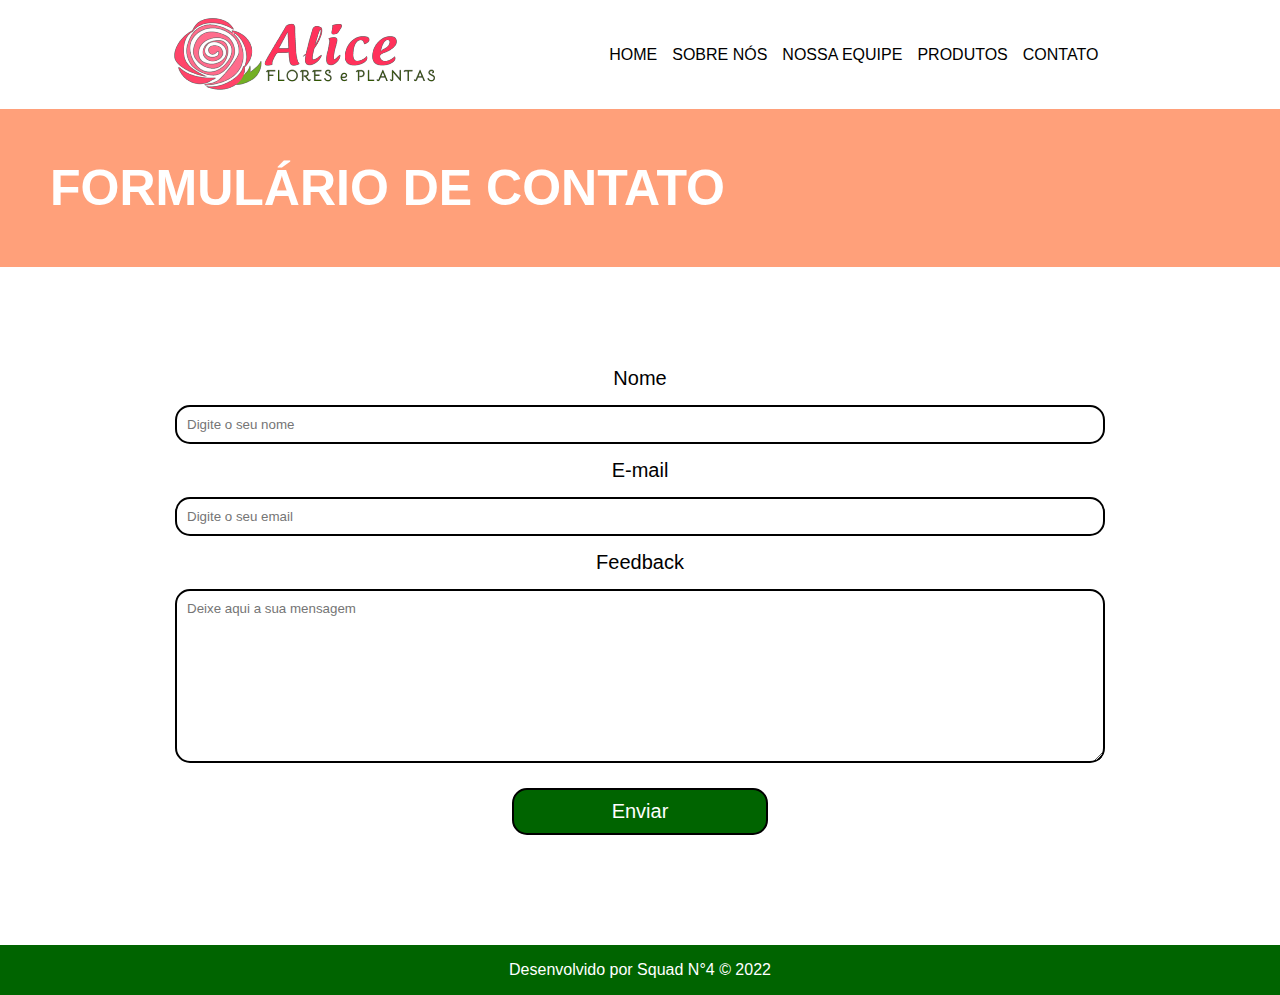
==== html/contato.html @ dda4c0a4 "Adicionando items" ====
<!DOCTYPE html>
<html lang="pt-br">

<head>
    <meta charset="UTF-8">
    <meta http-equiv="X-UA-Compatible" content="IE=edge">
    <meta name="viewport" content="width=device-width, initial-scale=1.0">
    <!-- INICIO - Título site e ícone de favorito-->
    <title>Alice - Flores e Plantas</title>
    <link rel="shortcut icon" href="../img/favicon.png" type="image/x-icon">
    <!-- FIM - Título site e ícone de favorito-->

    <!-- INICIO - Ancoragem js e css-->
    <link rel="stylesheet" href="../css/style.css">
    <script src="../js/script.js"></script>
    <!-- FIM - Ancoragem js e css-->
</head>

<body>
    <!-- INICIO - Cabeçalho com menu, logo e imagem no título principal-->
    <header>
        <!-- INICIO - Menu com logo-->
        <nav>
            <div class="container-logo"> <img src="../img/logonav.png" alt="Logo Alice plantas e flores">
            </div>
            <div class="container-menu">
                <ul>
                    <li><a href="../index.html">Home</a></li>
                    <li><a href="../html/sobre.html">Sobre nós</a></li>
                    <li><a href="../html/equipe.html">Nossa equipe</a></li>
                    <li><a href="../html/produtos.html">Produtos</a></li>
                    <li><a href="../html/contato.html">Contato</a></li>
                </ul>
            </div>
        </nav>
        <!-- FIM - Menu com logo-->
    </header>


    <main id="mainform">
        <div>
            <h1>Formulário de contato</h1>
        </div>
        <div class="main-form">
            <form action="../index.html">
                <label>Nome</label>
                <input type="text" placeholder="Digite o seu nome" required="">
                <label>E-mail</label>
                <input type="email" placeholder="Digite o seu email" required="">
                <label>Feedback</label>
                <textarea cols="40" rows="10" placeholder="Deixe aqui a sua mensagem" required=""></textarea>
                <button type="submit" onclick="funcao1()" value="Exibir alerta">Enviar</button>
            </form>
        </div>
        <!-- INICIO - Formulário-->
        <!-- FIM - Formulário-->
    </main>

    <!-- INICIO - Rodapé-->
    <footer>
        <div class="container">
            <p>Desenvolvido por Squad N°4 © 2022</p>
        </div>
        </div>
    </footer>
    <!-- FIM - Rodapé-->

</body>
---- css/style.css ----
/* INICIO - Reset CSS*/
* {
    padding: 0;
    margin: 0;
    box-sizing: border-box;
    font-family: 'Poppins', sans-serif;
}

/* FIM - Reset CSS*/

/* INICIO - Configurações padrão para todas as tags*/
a {
    text-decoration: none;
    color: black
}

h1 {
    text-transform: uppercase
}

@import url('https://fonts.googleapis.com/css2?family=Poppins:ital@1&display=swap');

/* FIM - Configurações padrão para todas as tags*/

/* INICIO - Configurações do menu de mavegação*/

.container-logo {
    display: inline-flex;
}

.container-menu {
    display: inline-flex;
}

nav {
    display: flex;
    justify-content: space-evenly;
    align-items: center;
    padding: 15px;
}

nav ul {
    list-style: none;
    display: flex;
    flex-flow: wrap;
    gap: 15px;
    text-transform: uppercase;
    padding: 15px;
}

/* FIM - Configurações do menu de mavegação*/

/* INICIO - Configuração da imagem e título principal*/

header img {
    width: 100%;
    margin: 0;
}

header h1 {
    justify-content: center;
    text-align: center;
    margin-top: 50px;
}

/* FIM - Configuração da imagem e título principal*/

/* INICIO - Configuração do main*/
.main-hd {
    display: flex;
    align-items: center;
    margin-top: 55px;
}

main img {
    width: 424px;
    left: 149px;
    top: 550px;
    margin: 50px;
}

.maintext {
    flex-wrap: wrap;
}

/* FIM - Configuração do main*/


/* INICIO - Configuração do rodapé */

footer {
    width: 100vw;
    height: 50px;
    padding: 25px;
    background-color: darkgreen;
    display: flex;
    justify-content: center;
    align-items: center;
    color: #fff;
}

.container ul {
    display: flex;
    list-style: none;
}

/* FIM - Configuração do rodapé*/

/*FIM DA PÁGINA PRINCIPAL INDEX*/


/* INICIO - PÁGINA SOBRE*/

.container-sobre h3 {
    font-size: 45px;
    color: #fff;
    background-color: darksalmon;
    width: 100vw;
    height: 75px;
    text-align: center;
    justify-items: center;
    padding: 10px;
    text-transform: uppercase;
    letter-spacing: 5px;
}

.container-sobre {
    display: flex;
    flex-direction: column;
    justify-content: center;
    align-items: center;
    margin: 45px 0 45px 0;
    gap: 50px;
}

.texto-sobre {
    display: flex;
    align-items: center;
    width: 60vw;
    padding: 15px;
}

.mapouter {
    display: flex;
    justify-content: center;
    height: 400px;
    width: 600px;
    margin: 25px;
}

.gmap_canvas {
    display: flex;
    justify-content: center;
    background: none !important;
    height: 400px;
    width: 600px;
}

/* FIM - PÁGINA SOBRE*/

/* INICIO - PAGINA DA EQUIPE*/
/* Imagens aleatórias - Essa pessoas não existem. São criadas por inteligencia artificial (https://thispersondoesnotexist.com/)*/

aside {
    display: flex;
    justify-content: center;
}

.container-equipe {
    padding: 20px;
    display: flex;
    justify-content: center;
    margin: 10px 20px 50px 20px;
    gap: 40px;
    width: 80vw;
    height: 80vh;
    margin: 30px;
}


.container-equipe img {
    width: 200px;
}

.container-equipe h3 {
    margin: 20px;
}

/* FIM - PAGINA DA EQUIPE*/


/* INICIO - PAGINA DE PRODUTOS*/

#mainprodutos {
    margin: 10px
}

#mainprodutos h3 {
    margin: 20px 0 20px 0;
    font-size: 45px;
    color: #fff;
    background-color: darksalmon;
    width: 100vw;
    height: 75px;
    text-align: center;
    justify-items: center;
    padding: 10px;
    text-transform: uppercase;
    letter-spacing: 5px;
}

#mainprodutos button {
    border: solid black 2px;
    padding: 5px;
    cursor: pointer;
}

.linha1 {
    display: flex;
    justify-content: space-evenly;
    gap: 40px
}

.linha1 img {
    width: auto;
    align-items: center;
}

.linha1 p {
    background-color: green;
    color: #fff;
    width: 250px;
    height: 50px;
    display: flex;
    align-items: center;
    justify-content: center;
}

.item {
    display: flex;
    flex-direction: column;
    row-gap: 10px;

    justify-content: center;
    align-items: center;
}

/*FINAL DA LINHA 1*/
.linha2 {
    display: flex;
    justify-content: space-evenly;
}

.linha2 img {
    width: auto;
    align-items: center;
}

.linha2 p {
    background-color: green;
    color: #fff;
    width: 250px;
    height: 50px;
    display: flex;
    align-items: center;
    justify-content: center;
}

/*FINAL DA LINHA 2*/
.linha3 {
    display: flex;
    justify-content: space-evenly;
}

.linha3 img {
    width: auto;
    align-items: center;
}

.linha3 p {
    background-color: green;
    color: #fff;
    width: 250px;
    height: 50px;
    display: flex;
    align-items: center;
    justify-content: center;
}

/* FIM - PAGINA DE PRODUTOS */



/* INICIO - PAGINA DE CONTATOS*/

/*INICIO - Configuração do formulário*/

.main-form {
    display: flex;
    flex-direction: column;
    justify-content: center;
    align-items: center;
}
.main-form button {background-color: darkgreen; color: #fff;}

main h1 {
    font-size: 50px;
    background-color: lightsalmon;
    padding: 50px;
    width: 100vw;
    color: #fff;
}

form {
    margin: 80px;
    display: flex;
    flex-direction: column;
    width: 75vw;
    row-gap: 10px;
    padding: 15px;
    align-items: center;
}

form label {
    color: black;
    font-size: 20px;
    padding: 5px;
    ;
}

form input {
    border: 2px solid;
    border-radius: 15px;
    padding: 10px;
    width: 100%;
}

form textarea {
    border: 2px solid;
    border-radius: 15px;
    padding: 10px;
    width: 100%;
}

form button {
    border: 2px solid black;
    border-radius: 15px;
    padding: 10px;
    width: 20vw;
    margin: 15px;
    cursor: pointer;
    color: black;
    font-size: 20px;
}

/*FIM - Configuração do formulário*/

/* INICIO - PAGINA DE CONTATOS*/
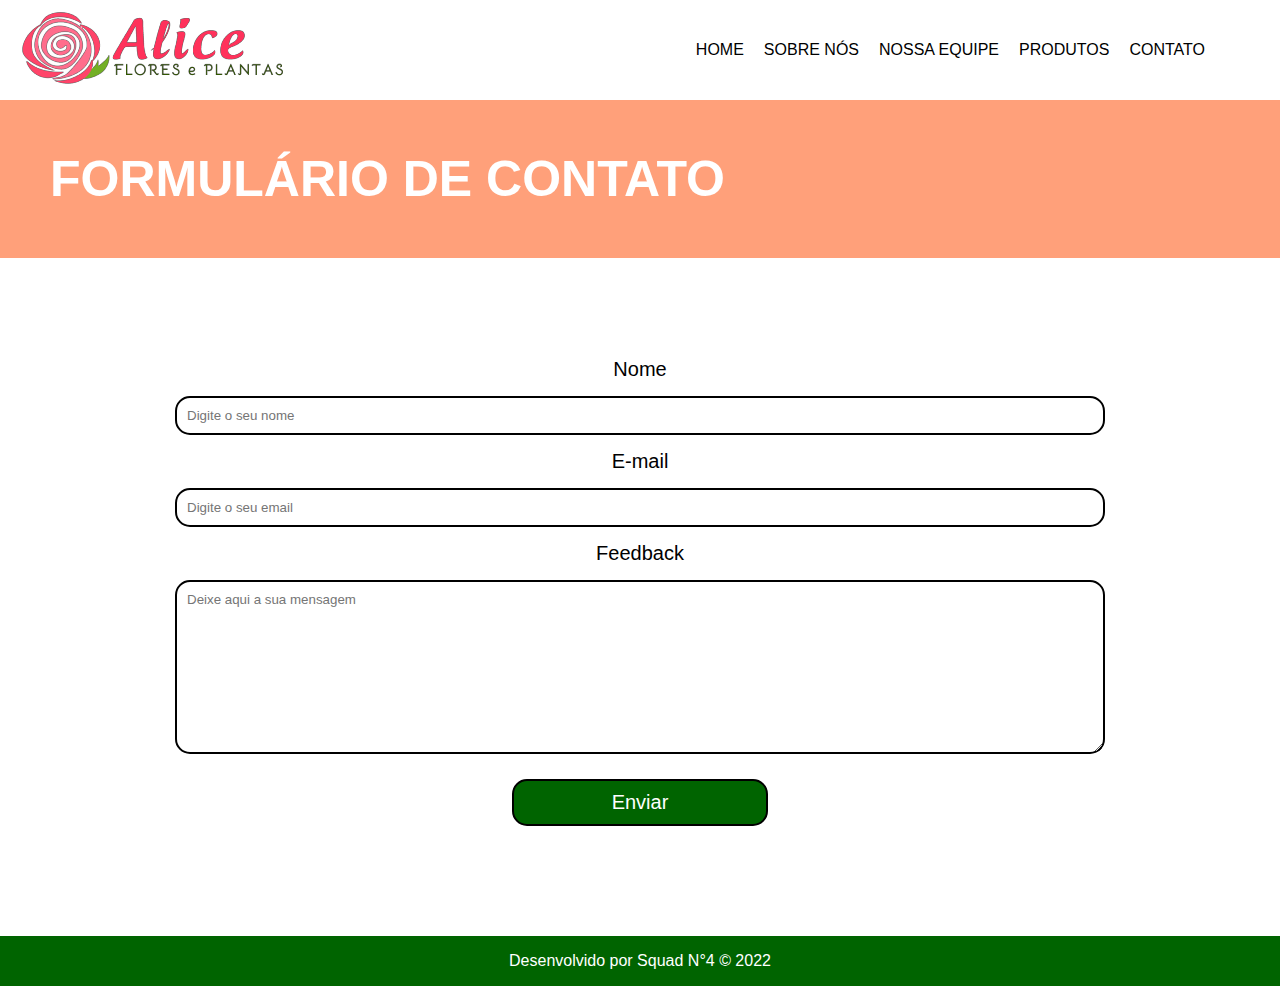
==== commit 785d399f: "Update contato.html" ====
--- a/html/contato.html
+++ b/html/contato.html
@@ -21,7 +21,7 @@
     <header>
         <!-- INICIO - Menu com logo-->
         <nav>
-            <div class="container-logo"> <img src="../img/logonav.png" alt="Logo Alice plantas e flores">
+            <div class="container-logo"><a href="../index.html"><img src="../img/logonav.png" alt="Logo Alice plantas e flores"></a>
             </div>
             <div class="container-menu">
                 <ul>
@@ -65,4 +65,4 @@
     </footer>
     <!-- FIM - Rodapé-->
 
-</body>+</body>
--- a/css/style.css
+++ b/css/style.css
@@ -25,27 +25,31 @@
 /* INICIO - Configurações do menu de mavegação*/
 
 .container-logo {
-    display: inline-flex;
-}
-
-.container-menu {
-    display: inline-flex;
+    margin-left: 15px;
 }
 
 nav {
     display: flex;
-    justify-content: space-evenly;
-    align-items: center;
-    padding: 15px;
+    justify-content: space-between;
+    align-items: center;
+    width: 100vw;
+    height: 100px;
 }
 
 nav ul {
     list-style: none;
     display: flex;
+    align-items: center;
     flex-flow: wrap;
-    gap: 15px;
     text-transform: uppercase;
+    gap: 20px;
+    margin-right: 50px;
+    padding: 25px;
+}
+
+ul li a:hover {border-radius: 15px;
     padding: 15px;
+    background-color: lightcoral
 }
 
 /* FIM - Configurações do menu de mavegação*/
@@ -67,21 +71,33 @@
 
 /* INICIO - Configuração do main*/
 .main-hd {
-    display: flex;
-    align-items: center;
+    width: 100vw;
+    display: flex;
+    align-items: center;
+    justify-content:center;
     margin-top: 55px;
 }
 
 main img {
-    width: 424px;
+    width: 624px;
     left: 149px;
     top: 550px;
-    margin: 50px;
-}
-
-.maintext {
+}
+
+.text-main {
     flex-wrap: wrap;
-}
+    width: 50vw;
+    height: 50vh;
+    text-align: center;
+    justify-content: center;
+}
+
+#fachada  {
+    width: 100vw;}
+
+#slogan {
+    width: 100vw;
+    align-items: center;}
 
 /* FIM - Configuração do main*/
 
@@ -112,7 +128,7 @@
 /* INICIO - PÁGINA SOBRE*/
 
 .container-sobre h3 {
-    font-size: 45px;
+    font-size: 35px;
     color: #fff;
     background-color: darksalmon;
     width: 100vw;
@@ -124,21 +140,24 @@
     letter-spacing: 5px;
 }
 
-.container-sobre {
+.container-sobre { 
     display: flex;
     flex-direction: column;
     justify-content: center;
     align-items: center;
-    margin: 45px 0 45px 0;
-    gap: 50px;
+    width: 100vw;
+
 }
 
 .texto-sobre {
     display: flex;
     align-items: center;
-    width: 60vw;
+    width: 75vw;
     padding: 15px;
-}
+    gap: 15px;
+}
+
+/* Códigos da embed do mapa*/
 
 .mapouter {
     display: flex;
@@ -301,7 +320,11 @@
     justify-content: center;
     align-items: center;
 }
-.main-form button {background-color: darkgreen; color: #fff;}
+
+.main-form button {
+    background-color: darkgreen;
+    color: #fff;
+}
 
 main h1 {
     font-size: 50px;
@@ -355,4 +378,4 @@
 
 /*FIM - Configuração do formulário*/
 
-/* INICIO - PAGINA DE CONTATOS*/+/* INICIO - PAGINA DE CONTATOS*/
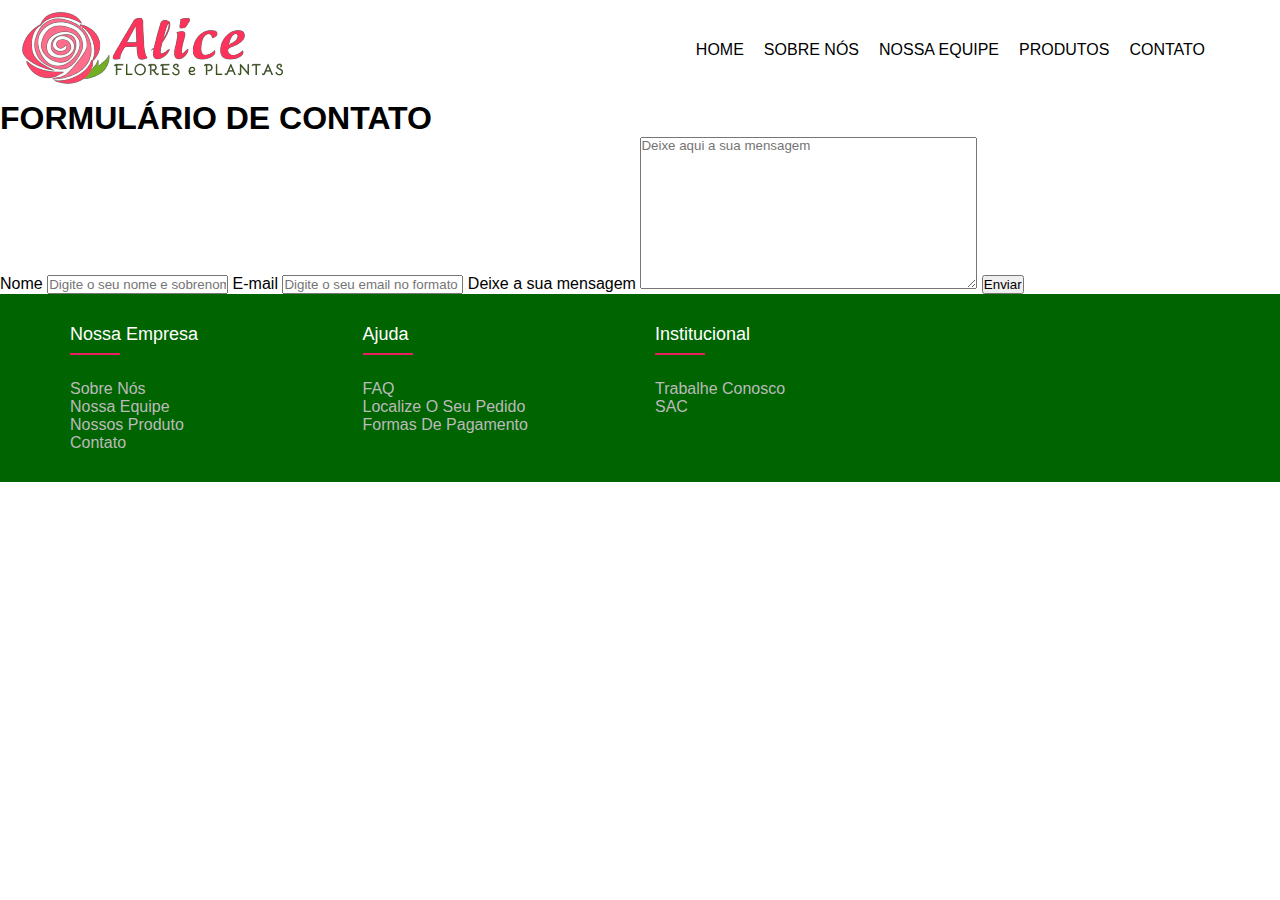
==== commit 1d9c1148: "null" ====
--- a/html/contato.html
+++ b/html/contato.html
@@ -21,7 +21,8 @@
     <header>
         <!-- INICIO - Menu com logo-->
         <nav>
-            <div class="container-logo"><a href="../index.html"><img src="../img/logonav.png" alt="Logo Alice plantas e flores"></a>
+            <div class="container-logo"><a href="../index.html"><img src="../img/logonav.png"
+                        alt="Logo Alice plantas e flores"></a>
             </div>
             <div class="container-menu">
                 <ul>
@@ -35,7 +36,7 @@
         </nav>
         <!-- FIM - Menu com logo-->
     </header>
-
+    <!-- INICIO - Formulário-->
 
     <main id="mainform">
         <div>
@@ -44,25 +45,50 @@
         <div class="main-form">
             <form action="../index.html">
                 <label>Nome</label>
-                <input type="text" placeholder="Digite o seu nome" required="">
+                <input type="text" placeholder="Digite o seu nome e sobrenome" required="">
                 <label>E-mail</label>
-                <input type="email" placeholder="Digite o seu email" required="">
-                <label>Feedback</label>
+                <input type="email" placeholder="Digite o seu email no formato exemplo@email.com" required="">
+                <label>Deixe a sua mensagem</label>
                 <textarea cols="40" rows="10" placeholder="Deixe aqui a sua mensagem" required=""></textarea>
-                <button type="submit" onclick="funcao1()" value="Exibir alerta">Enviar</button>
+                <button type="submit" onclick="" value="Exibir alerta">Enviar</button>
             </form>
         </div>
-        <!-- INICIO - Formulário-->
         <!-- FIM - Formulário-->
+
     </main>
 
     <!-- INICIO - Rodapé-->
-    <footer>
+    <footer class="footer">
         <div class="container">
-            <p>Desenvolvido por Squad N°4 © 2022</p>
-        </div>
-        </div>
+            <div class="row">
+
+                <div class="footer-col">
+                    <h4>Nossa empresa</h4>
+                    <ul>
+                        <li><a href="../html/sobre.html">Sobre nós</a></li>
+                        <li><a href="../html/equipe.html">Nossa equipe</a></li>
+                        <li><a href="../html/produtos.html">Nossos produto</a></li>
+                        <li><a href="../html/contato.html">Contato</a></li>
+                    </ul>
+                </div>
+
+                <div class="footer-col">
+                    <h4>Ajuda</h4>
+                    <ul>
+                        <li><a href="#">FAQ</a></li>
+                        <li><a href="#">Localize o seu pedido</a></li>
+                        <li><a href="#">Formas de pagamento</a></li>
+                    </ul>
+                </div>
+
+                <div class="footer-col">
+                    <h4>Institucional</h4>
+                    <ul>
+                        <li><a href="#">Trabalhe conosco</a></li>
+                        <li><a href="#">SAC</a></li>
+                    </ul>
+                </div>
     </footer>
     <!-- FIM - Rodapé-->
 
-</body>
+</body>--- a/css/style.css
+++ b/css/style.css
@@ -19,6 +19,8 @@
 }
 
 @import url('https://fonts.googleapis.com/css2?family=Poppins:ital@1&display=swap');
+@import url('https://fonts.googleapis.com/css2?family=Crimson+Pro:wght@300&display=swap');
+
 
 /* FIM - Configurações padrão para todas as tags*/
 
@@ -47,7 +49,9 @@
     padding: 25px;
 }
 
-ul li a:hover {border-radius: 15px;
+
+ul li a:hover {
+    border-radius: 15px;
     padding: 15px;
     background-color: lightcoral
 }
@@ -65,6 +69,8 @@
     justify-content: center;
     text-align: center;
     margin-top: 50px;
+    font-family: 'Crimson Pro', serif;
+
 }
 
 /* FIM - Configuração da imagem e título principal*/
@@ -74,7 +80,7 @@
     width: 100vw;
     display: flex;
     align-items: center;
-    justify-content:center;
+    justify-content: center;
     margin-top: 55px;
 }
 
@@ -92,32 +98,105 @@
     justify-content: center;
 }
 
-#fachada  {
-    width: 100vw;}
-
-#slogan {
-    width: 100vw;
-    align-items: center;}
 
 /* FIM - Configuração do main*/
 
 
 /* INICIO - Configuração do rodapé */
 
-footer {
-    width: 100vw;
-    height: 50px;
-    padding: 25px;
+.container {
+    max-width: 1170px;
+    margin: auto;
+}
+
+.row {
+    display: flex;
+    flex-wrap: wrap;
+}
+
+ul {
+    list-style: none;
+}
+
+.footer {
     background-color: darkgreen;
-    display: flex;
-    justify-content: center;
-    align-items: center;
-    color: #fff;
-}
-
-.container ul {
-    display: flex;
-    list-style: none;
+    padding: 30px 0;
+}
+
+.footer-col {
+    width: 25%;
+    padding: 0 15px;
+}
+
+.footer-col h4 {
+    font-size: 18px;
+    color: white;
+    text-transform: capitalize;
+    margin-bottom: 35px;
+    font-weight: 500;
+    position: relative;
+}
+
+.footer-col h4::before {
+    content: '';
+    position: absolute;
+    left: 0;
+    bottom: -10px;
+    background-color: #e91e63;
+    height: 2px;
+    box-sizing: border-box;
+    width: 50px;
+}
+
+.fotter-col ul li:not(:last-child) {
+    margin-bottom: 10px;
+}
+
+.footer-col ul li a {
+    font-size: 16px;
+    text-transform: capitalize;
+    color: white;
+    text-decoration: none;
+    font-weight: 300;
+    color: #bbbbbb;
+    display: block;
+    transition: all 0.3s ease;
+}
+
+.footer-col ul li a:hover {
+    color: white;
+    padding-left: 8px;
+}
+
+.footer-col .social-links a {
+    display: inline-block;
+    height: 40px;
+    width: 40px;
+    background-color: rgba(255, 255, 255, 0.2);
+    margin: 0 10px 10px 0;
+    text-align: center;
+    line-height: 40px;
+    border-radius: 50%;
+    color: white;
+    transition: all 0.5s ease;
+}
+
+.footer-col .social-links a:hover {
+    color: #24262b;
+    background-color: white;
+}
+
+@media(max-width: 767px) {
+    .footer-col {
+        width: 50%;
+        margin-bottom: 30px;
+    }
+}
+
+@media(max-width: 574px) {
+    .footer-col {
+        width: 100%;
+    }
 }
 
 /* FIM - Configuração do rodapé*/
@@ -140,12 +219,13 @@
     letter-spacing: 5px;
 }
 
-.container-sobre { 
-    display: flex;
+.container-sobre {
+    display: flex;
+    flex-wrap: wrap;
     flex-direction: column;
     justify-content: center;
     align-items: center;
-    width: 100vw;
+    width: 90vw;
 
 }
 
@@ -157,6 +237,8 @@
     gap: 15px;
 }
 
+
+
 /* Códigos da embed do mapa*/
 
 .mapouter {
@@ -174,6 +256,32 @@
     height: 400px;
     width: 600px;
 }
+
+
+@media (max-width: 574px) {
+    .texto-sobre {
+        flex-wrap: wrap;
+        margin: 5px;
+    }
+
+    .texto-sobre img {
+        width: 350px;
+    }
+
+    .mapouter {
+        width: 300px;
+    }
+
+    .gmap_canvas {
+        width: 300px
+    }
+
+    .container-sobre h3 {
+        width: 100vw;
+        height: auto;
+    }
+}
+
 
 /* FIM - PÁGINA SOBRE*/
 
@@ -205,177 +313,235 @@
     margin: 20px;
 }
 
-/* FIM - PAGINA DA EQUIPE*/
-
-
-/* INICIO - PAGINA DE PRODUTOS*/
-
-#mainprodutos {
-    margin: 10px
-}
-
-#mainprodutos h3 {
-    margin: 20px 0 20px 0;
-    font-size: 45px;
-    color: #fff;
-    background-color: darksalmon;
-    width: 100vw;
-    height: 75px;
-    text-align: center;
-    justify-items: center;
-    padding: 10px;
-    text-transform: uppercase;
-    letter-spacing: 5px;
-}
-
-#mainprodutos button {
-    border: solid black 2px;
-    padding: 5px;
-    cursor: pointer;
-}
-
-.linha1 {
-    display: flex;
-    justify-content: space-evenly;
-    gap: 40px
-}
-
-.linha1 img {
-    width: auto;
-    align-items: center;
-}
-
-.linha1 p {
-    background-color: green;
-    color: #fff;
-    width: 250px;
-    height: 50px;
-    display: flex;
-    align-items: center;
-    justify-content: center;
-}
-
-.item {
-    display: flex;
-    flex-direction: column;
-    row-gap: 10px;
-
-    justify-content: center;
-    align-items: center;
-}
-
-/*FINAL DA LINHA 1*/
-.linha2 {
-    display: flex;
-    justify-content: space-evenly;
-}
-
-.linha2 img {
-    width: auto;
-    align-items: center;
-}
-
-.linha2 p {
-    background-color: green;
-    color: #fff;
-    width: 250px;
-    height: 50px;
-    display: flex;
-    align-items: center;
-    justify-content: center;
-}
-
-/*FINAL DA LINHA 2*/
-.linha3 {
-    display: flex;
-    justify-content: space-evenly;
-}
-
-.linha3 img {
-    width: auto;
-    align-items: center;
-}
-
-.linha3 p {
-    background-color: green;
-    color: #fff;
-    width: 250px;
-    height: 50px;
-    display: flex;
-    align-items: center;
-    justify-content: center;
-}
-
-/* FIM - PAGINA DE PRODUTOS */
-
-
-
-/* INICIO - PAGINA DE CONTATOS*/
-
-/*INICIO - Configuração do formulário*/
-
-.main-form {
-    display: flex;
-    flex-direction: column;
-    justify-content: center;
-    align-items: center;
-}
-
-.main-form button {
-    background-color: darkgreen;
-    color: #fff;
-}
-
-main h1 {
-    font-size: 50px;
-    background-color: lightsalmon;
-    padding: 50px;
-    width: 100vw;
-    color: #fff;
-}
-
-form {
-    margin: 80px;
-    display: flex;
-    flex-direction: column;
-    width: 75vw;
-    row-gap: 10px;
-    padding: 15px;
-    align-items: center;
-}
-
-form label {
-    color: black;
-    font-size: 20px;
-    padding: 5px;
-    ;
-}
-
-form input {
-    border: 2px solid;
-    border-radius: 15px;
-    padding: 10px;
-    width: 100%;
-}
-
-form textarea {
-    border: 2px solid;
-    border-radius: 15px;
-    padding: 10px;
-    width: 100%;
-}
-
-form button {
-    border: 2px solid black;
-    border-radius: 15px;
-    padding: 10px;
-    width: 20vw;
-    margin: 15px;
-    cursor: pointer;
-    color: black;
-    font-size: 20px;
-}
-
-/*FIM - Configuração do formulário*/
-
-/* INICIO - PAGINA DE CONTATOS*/
+@media (max-width: 500px) {
+    .container-equipe {
+        flex-wrap: wrap;
+        margin: 10px 20px 50px 20px;
+        gap: 5px;
+        width: auto;
+        height: auto;
+        margin: 5px;
+    }
+
+    #asideequipe {
+        flex-direction: column;
+        height: 200vh;
+        margin: 0;
+    }
+
+    /* FIM - PAGINA DA EQUIPE*/
+
+
+    /* INICIO - PAGINA DE PRODUTOS*/
+
+    #mainprodutos {
+        margin: 10px
+    }
+
+    #mainprodutos h3 {
+        margin: 20px 0 20px 0;
+        font-size: 45px;
+        color: #fff;
+        background-color: darksalmon;
+        width: 100vw;
+        height: 75px;
+        text-align: center;
+        justify-items: center;
+        padding: 10px;
+        text-transform: uppercase;
+        letter-spacing: 5px;
+    }
+
+    /*Configuração do botão de compra*/
+
+    .button {
+        border-radius: 4px;
+        background-color: blue;
+        border: none;
+        color: white;
+        text-align: center;
+        font-size: 28px;
+        padding: 20px;
+        width: 200px;
+        cursor: pointer;
+        margin: 5px;
+    }
+
+    .button span {
+        position: relative;
+        transition: 0.5s;
+    }
+
+    .button span:after {
+        content: "\0024";
+        position: absolute;
+        opacity: 0;
+        top: 0;
+        right: -20px;
+        transition: 0.5s;
+    }
+
+    .button:hover span {
+        padding-right: 25px;
+    }
+
+    .button:hover span:after {
+        opacity: 1;
+        right: 0;
+    }
+
+    /*Configuração do botão de compra*/
+
+    /*Configuração das categorias de produtos*/
+
+    .linha1 {
+        display: flex;
+        justify-content: space-evenly;
+        gap: 40px
+    }
+
+    .linha1 img {
+        width: auto;
+        align-items: center;
+    }
+
+    .linha1 p {
+        background-color: green;
+        color: #fff;
+        width: 250px;
+        height: 50px;
+        display: flex;
+        align-items: center;
+        justify-content: center;
+    }
+
+    .item {
+        display: flex;
+        flex-direction: column;
+        row-gap: 10px;
+
+        justify-content: center;
+        align-items: center;
+    }
+
+    /*FINAL DA LINHA 1*/
+    .linha2 {
+        display: flex;
+        justify-content: space-evenly;
+    }
+
+    .linha2 img {
+        width: auto;
+        align-items: center;
+    }
+
+    .linha2 p {
+        background-color: green;
+        color: #fff;
+        width: 250px;
+        height: 50px;
+        display: flex;
+        align-items: center;
+        justify-content: center;
+    }
+
+    /*FINAL DA LINHA 2*/
+    .linha3 {
+        display: flex;
+        justify-content: space-evenly;
+    }
+
+    .linha3 img {
+        width: auto;
+        align-items: center;
+    }
+
+    .linha3 p {
+        background-color: green;
+        color: #fff;
+        width: 250px;
+        height: 50px;
+        display: flex;
+        align-items: center;
+        justify-content: center;
+    }
+
+    @media screen and (max-width: 500px) {
+
+        .linha1,
+        .linha2,
+        .linha3 {
+            display: flex;
+            flex-direction: column;
+        }
+    }
+
+    /* FIM - PAGINA DE PRODUTOS */
+
+    /* INICIO - PAGINA DE CONTATOS*/
+
+    /*INICIO - Configuração do formulário*/
+
+    .main-form {
+        display: flex;
+        flex-direction: column;
+        justify-content: center;
+        align-items: center;
+    }
+
+    .main-form button {
+        background-color: darkgreen;
+        color: #fff;
+    }
+
+    main h1 {
+        font-size: 50px;
+        background-color: lightsalmon;
+        padding: 50px;
+        width: 100vw;
+        color: #fff;
+    }
+
+    form {
+        margin: 80px;
+        display: flex;
+        flex-direction: column;
+        width: 75vw;
+        row-gap: 10px;
+        padding: 15px;
+        align-items: center;
+    }
+
+    form label {
+        color: black;
+        font-size: 20px;
+        padding: 5px;
+        ;
+    }
+
+    form input {
+        border: 2px solid;
+        border-radius: 15px;
+        padding: 10px;
+        width: 100%;
+    }
+
+    form textarea {
+        border: 2px solid;
+        border-radius: 15px;
+        padding: 10px;
+        width: 100%;
+    }
+
+    form button {
+        border: 2px solid black;
+        border-radius: 15px;
+        padding: 10px;
+        width: 20vw;
+        margin: 15px;
+        cursor: pointer;
+        color: black;
+        font-size: 20px;
+    }
+
+    /*FIM - Configuração do formulário*/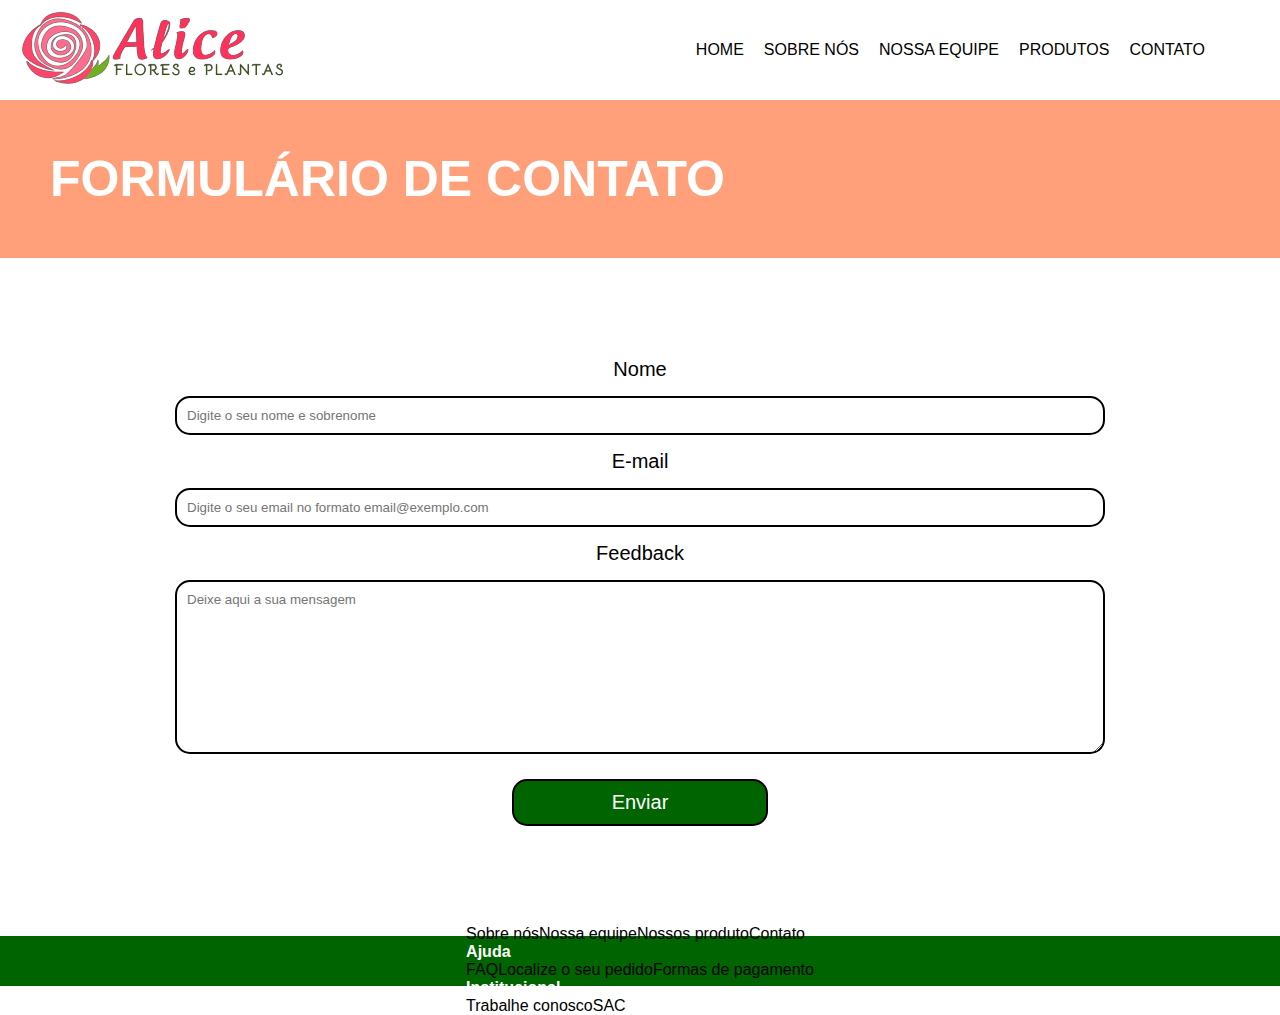
==== commit 69d9dfba: "Update contato.html" ====
--- a/html/contato.html
+++ b/html/contato.html
@@ -36,7 +36,7 @@
         </nav>
         <!-- FIM - Menu com logo-->
     </header>
-    <!-- INICIO - Formulário-->
+
 
     <main id="mainform">
         <div>
@@ -47,14 +47,14 @@
                 <label>Nome</label>
                 <input type="text" placeholder="Digite o seu nome e sobrenome" required="">
                 <label>E-mail</label>
-                <input type="email" placeholder="Digite o seu email no formato exemplo@email.com" required="">
-                <label>Deixe a sua mensagem</label>
+                <input type="email" placeholder="Digite o seu email no formato email@exemplo.com" required="">
+                <label>Feedback</label>
                 <textarea cols="40" rows="10" placeholder="Deixe aqui a sua mensagem" required=""></textarea>
-                <button type="submit" onclick="" value="Exibir alerta">Enviar</button>
+                <button type="submit" onclick="funcao1()" value="Exibir alerta">Enviar</button>
             </form>
         </div>
+        <!-- INICIO - Formulário-->
         <!-- FIM - Formulário-->
-
     </main>
 
     <!-- INICIO - Rodapé-->
@@ -65,10 +65,10 @@
                 <div class="footer-col">
                     <h4>Nossa empresa</h4>
                     <ul>
-                        <li><a href="../html/sobre.html">Sobre nós</a></li>
-                        <li><a href="../html/equipe.html">Nossa equipe</a></li>
-                        <li><a href="../html/produtos.html">Nossos produto</a></li>
-                        <li><a href="../html/contato.html">Contato</a></li>
+                        <li><a href="html/sobre.html">Sobre nós</a></li>
+                        <li><a href="html/equipe.html">Nossa equipe</a></li>
+                        <li><a href="html/produtos.html">Nossos produto</a></li>
+                        <li><a href="html/contato.html">Contato</a></li>
                     </ul>
                 </div>
 
@@ -91,4 +91,4 @@
     </footer>
     <!-- FIM - Rodapé-->
 
-</body>+</body>
--- a/css/style.css
+++ b/css/style.css
@@ -19,8 +19,6 @@
 }
 
 @import url('https://fonts.googleapis.com/css2?family=Poppins:ital@1&display=swap');
-@import url('https://fonts.googleapis.com/css2?family=Crimson+Pro:wght@300&display=swap');
-
 
 /* FIM - Configurações padrão para todas as tags*/
 
@@ -49,9 +47,7 @@
     padding: 25px;
 }
 
-
-ul li a:hover {
-    border-radius: 15px;
+ul li a:hover {border-radius: 15px;
     padding: 15px;
     background-color: lightcoral
 }
@@ -69,8 +65,6 @@
     justify-content: center;
     text-align: center;
     margin-top: 50px;
-    font-family: 'Crimson Pro', serif;
-
 }
 
 /* FIM - Configuração da imagem e título principal*/
@@ -80,7 +74,7 @@
     width: 100vw;
     display: flex;
     align-items: center;
-    justify-content: center;
+    justify-content:center;
     margin-top: 55px;
 }
 
@@ -104,99 +98,20 @@
 
 /* INICIO - Configuração do rodapé */
 
-.container {
-    max-width: 1170px;
-    margin: auto;
-}
-
-.row {
-    display: flex;
-    flex-wrap: wrap;
-}
-
-ul {
+footer {
+    width: 100vw;
+    height: 50px;
+    padding: 25px;
+    background-color: darkgreen;
+    display: flex;
+    justify-content: center;
+    align-items: center;
+    color: #fff;
+}
+
+.container ul {
+    display: flex;
     list-style: none;
-}
-
-.footer {
-    background-color: darkgreen;
-    padding: 30px 0;
-}
-
-.footer-col {
-    width: 25%;
-    padding: 0 15px;
-}
-
-.footer-col h4 {
-    font-size: 18px;
-    color: white;
-    text-transform: capitalize;
-    margin-bottom: 35px;
-    font-weight: 500;
-    position: relative;
-}
-
-.footer-col h4::before {
-    content: '';
-    position: absolute;
-    left: 0;
-    bottom: -10px;
-    background-color: #e91e63;
-    height: 2px;
-    box-sizing: border-box;
-    width: 50px;
-}
-
-.fotter-col ul li:not(:last-child) {
-    margin-bottom: 10px;
-}
-
-.footer-col ul li a {
-    font-size: 16px;
-    text-transform: capitalize;
-    color: white;
-    text-decoration: none;
-    font-weight: 300;
-    color: #bbbbbb;
-    display: block;
-    transition: all 0.3s ease;
-}
-
-.footer-col ul li a:hover {
-    color: white;
-    padding-left: 8px;
-}
-
-.footer-col .social-links a {
-    display: inline-block;
-    height: 40px;
-    width: 40px;
-    background-color: rgba(255, 255, 255, 0.2);
-    margin: 0 10px 10px 0;
-    text-align: center;
-    line-height: 40px;
-    border-radius: 50%;
-    color: white;
-    transition: all 0.5s ease;
-}
-
-.footer-col .social-links a:hover {
-    color: #24262b;
-    background-color: white;
-}
-
-@media(max-width: 767px) {
-    .footer-col {
-        width: 50%;
-        margin-bottom: 30px;
-    }
-}
-
-@media(max-width: 574px) {
-    .footer-col {
-        width: 100%;
-    }
 }
 
 /* FIM - Configuração do rodapé*/
@@ -219,7 +134,7 @@
     letter-spacing: 5px;
 }
 
-.container-sobre {
+.container-sobre { 
     display: flex;
     flex-wrap: wrap;
     flex-direction: column;
@@ -352,53 +267,17 @@
         letter-spacing: 5px;
     }
 
-    /*Configuração do botão de compra*/
-
-    .button {
-        border-radius: 4px;
-        background-color: blue;
-        border: none;
-        color: white;
-        text-align: center;
-        font-size: 28px;
-        padding: 20px;
-        width: 200px;
-        cursor: pointer;
-        margin: 5px;
-    }
-
-    .button span {
-        position: relative;
-        transition: 0.5s;
-    }
-
-    .button span:after {
-        content: "\0024";
-        position: absolute;
-        opacity: 0;
-        top: 0;
-        right: -20px;
-        transition: 0.5s;
-    }
-
-    .button:hover span {
-        padding-right: 25px;
-    }
-
-    .button:hover span:after {
-        opacity: 1;
-        right: 0;
-    }
-
-    /*Configuração do botão de compra*/
-
-    /*Configuração das categorias de produtos*/
-
-    .linha1 {
-        display: flex;
-        justify-content: space-evenly;
-        gap: 40px
-    }
+#mainprodutos button {
+    border: solid black 2px;
+    padding: 5px;
+    cursor: pointer;
+}
+
+.linha1 {
+    display: flex;
+    justify-content: space-evenly;
+    gap: 40px
+}
 
     .linha1 img {
         width: auto;
@@ -466,7 +345,7 @@
         justify-content: center;
     }
 
-    @media screen and (max-width: 500px) {
+/* FIM - PAGINA DE PRODUTOS */
 
         .linha1,
         .linha2,
@@ -478,7 +357,7 @@
 
     /* FIM - PAGINA DE PRODUTOS */
 
-    /* INICIO - PAGINA DE CONTATOS*/
+/* INICIO - PAGINA DE CONTATOS*/
 
     /*INICIO - Configuração do formulário*/
 
@@ -544,4 +423,6 @@
         font-size: 20px;
     }
 
-    /*FIM - Configuração do formulário*/+/*FIM - Configuração do formulário*/
+
+/* INICIO - PAGINA DE CONTATOS*/
